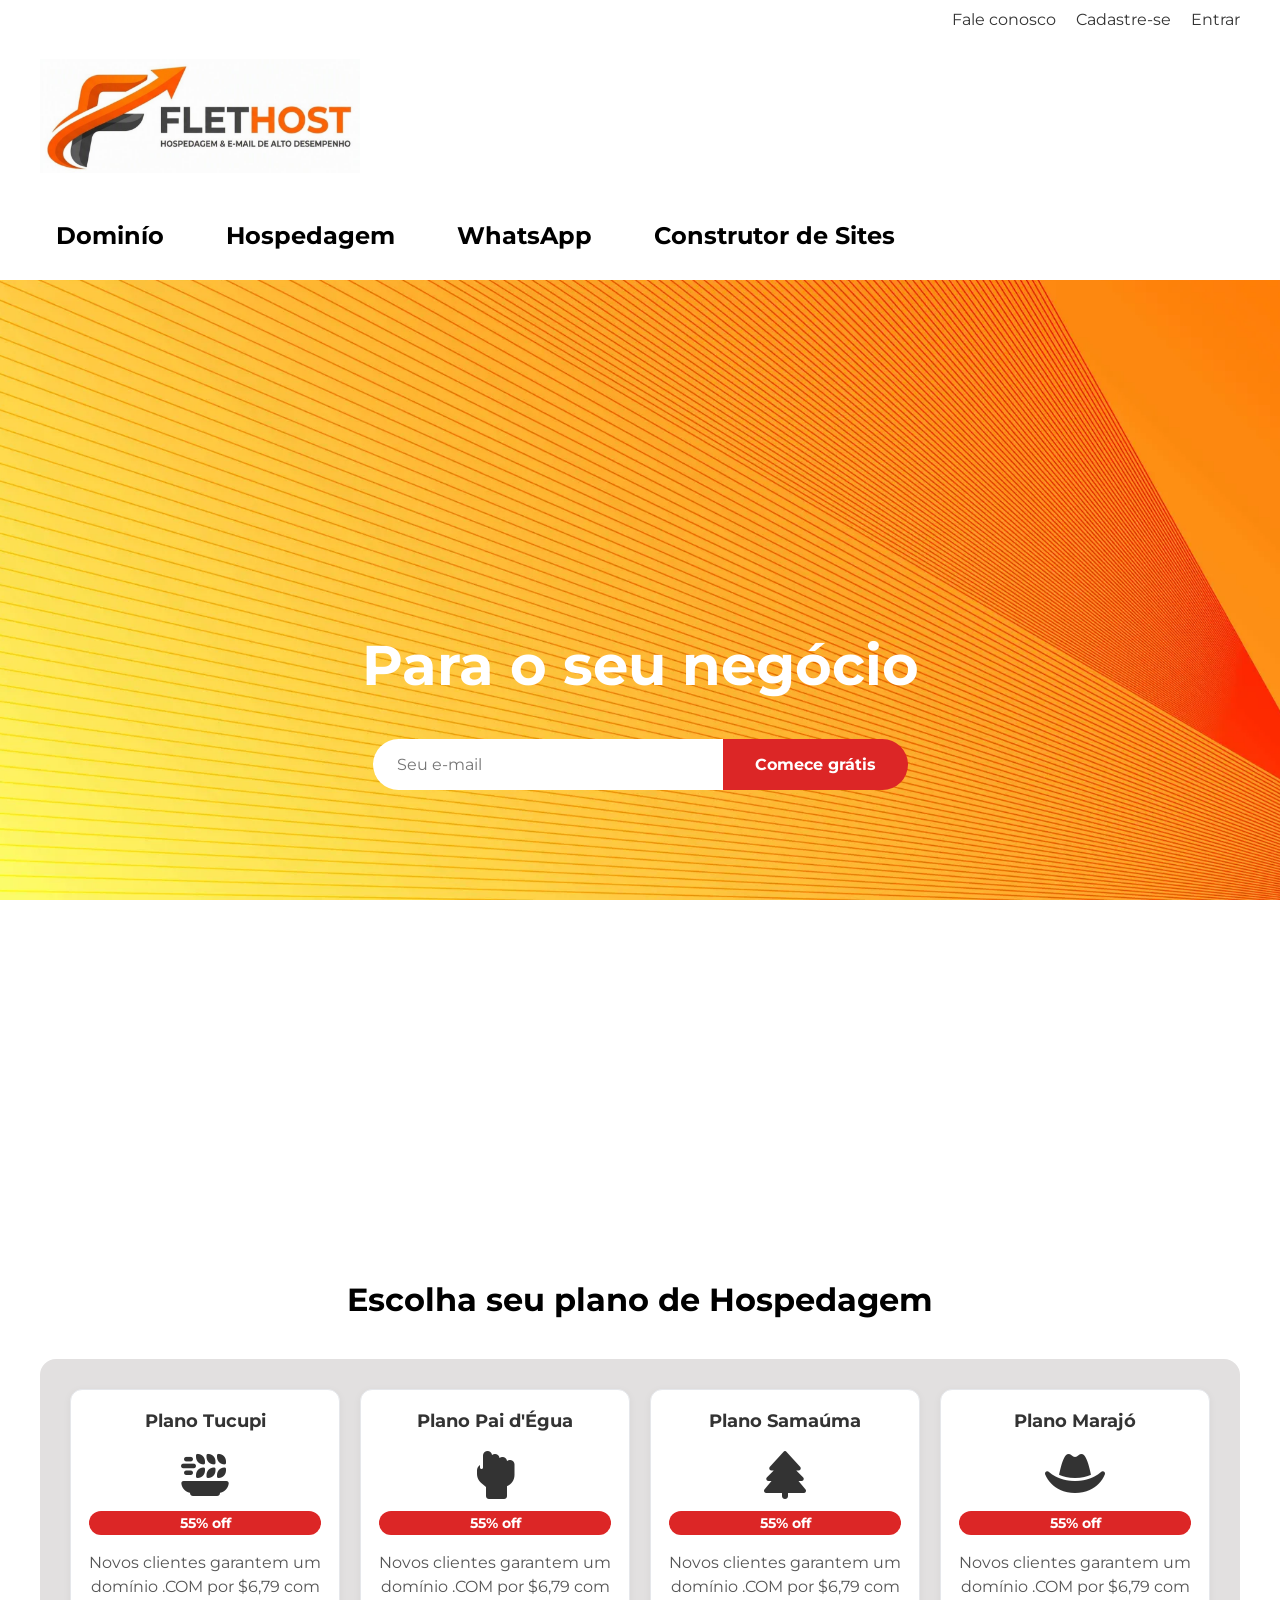
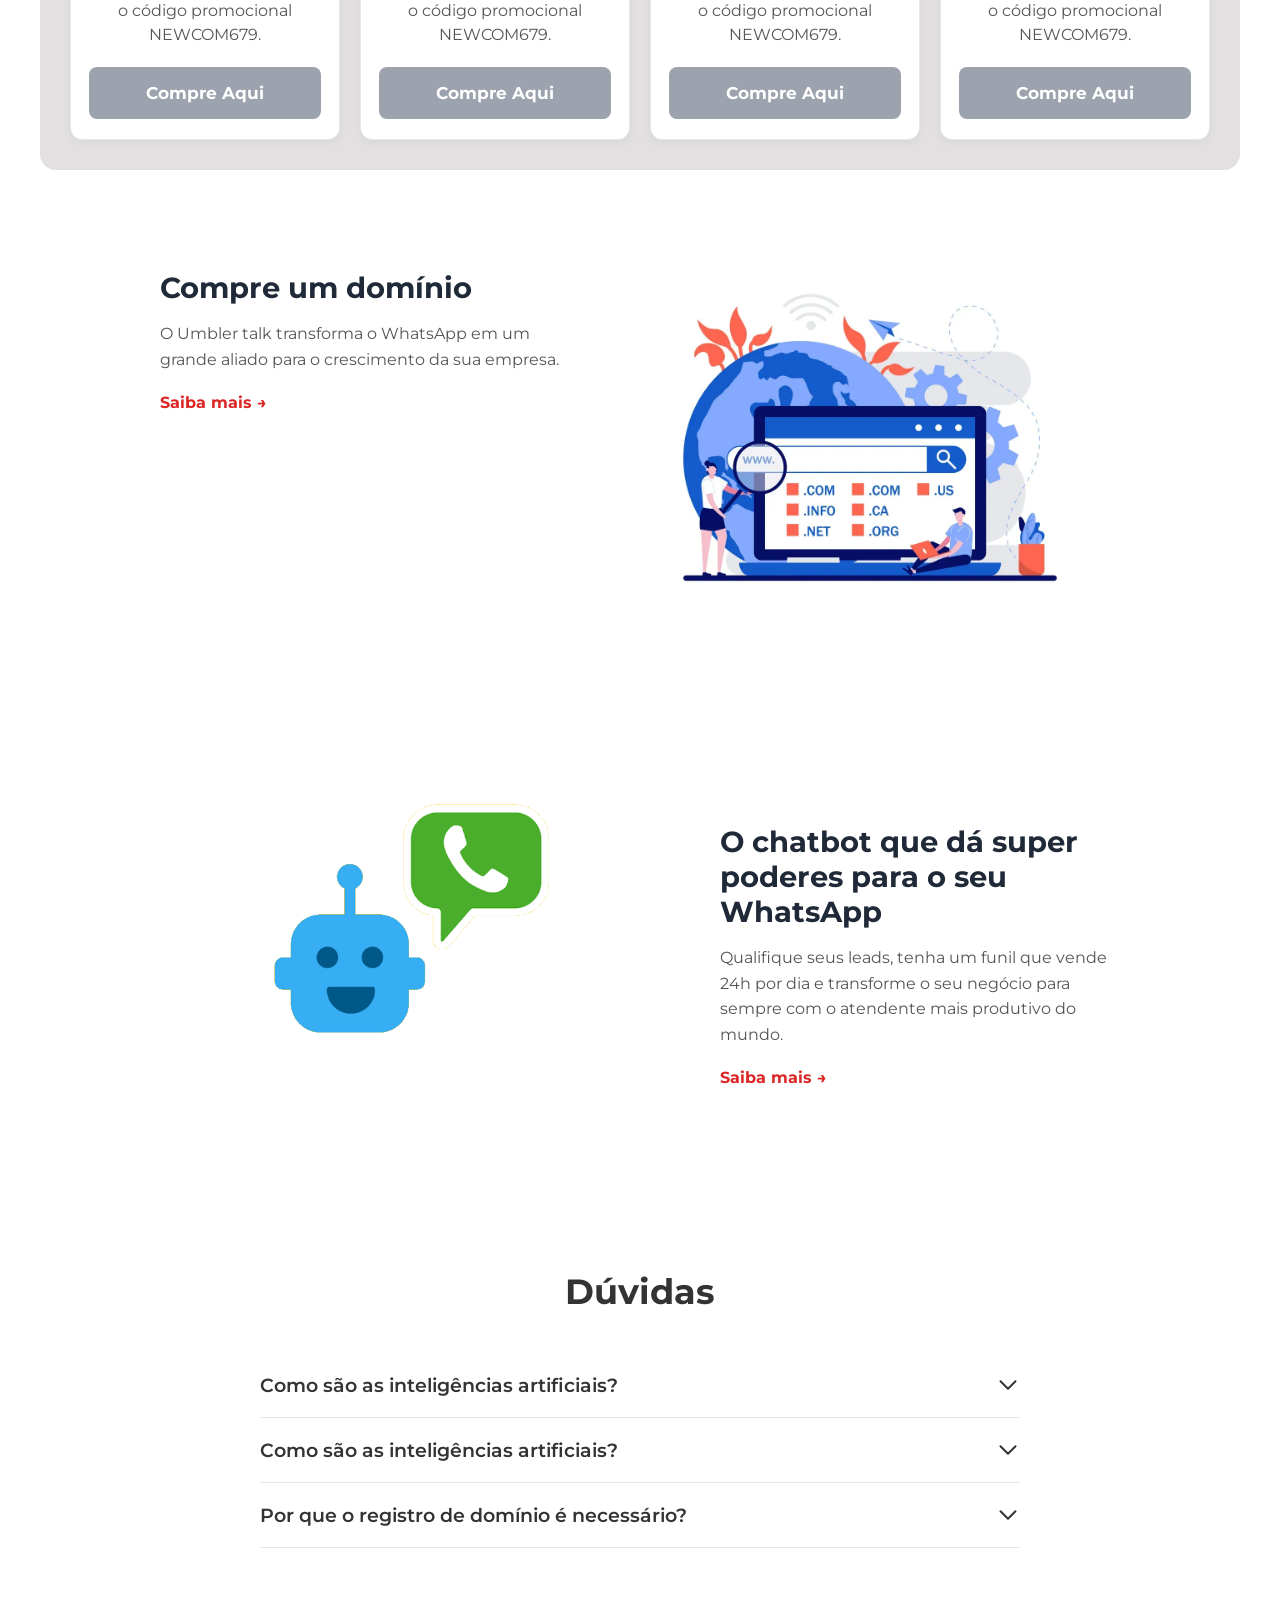
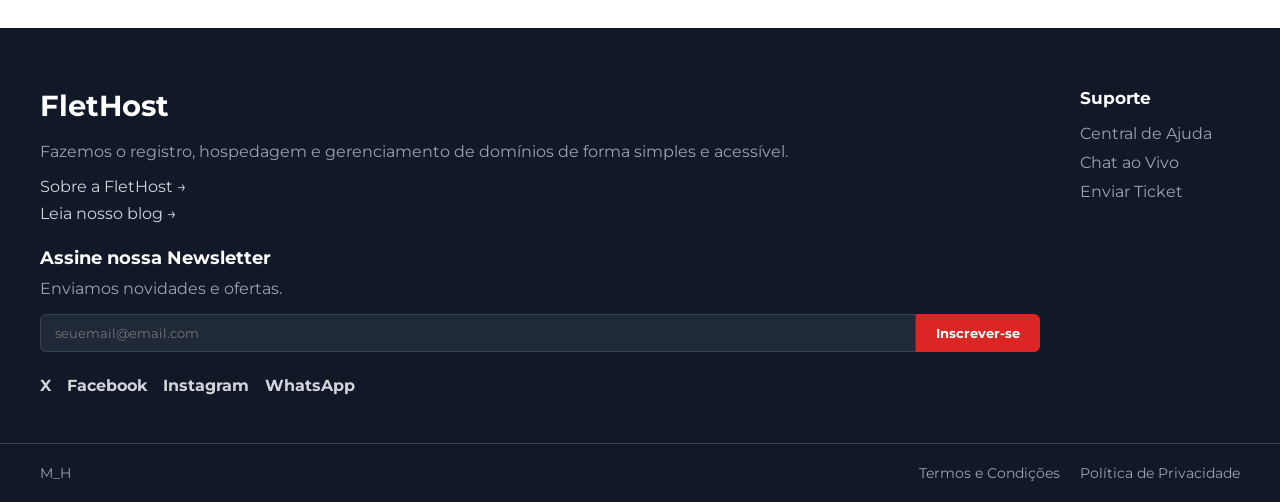
==== desafio_est-gio-VERSÃO 3/index.html @ 166040c8 "adicionado,pagina de hospedagem e etc..." ====
<!DOCTYPE html>
<html lang="pt-br">

<head>
    <meta charset="UTF-8">
    <meta name="viewport" content="width=device-width, initial-scale=1.0">
    <link rel="stylesheet" href="https://cdnjs.cloudflare.com/ajax/libs/font-awesome/6.5.1/css/all.min.css">
    <link rel="stylesheet" href="Estilo/sytle.css">
    <title>FletHost</title>
</head>

<body>

    <header>

        <div class="barra-topo">
            <a href="" class="link-topo">Fale conosco</a>
            <a href="" class="link-topo">Cadastre-se</a>
            <a href="" class="link-topo">Entrar</a>
        </div>

        <div class="barra-principal">
            <h1 class="imagem_logo">
                <a href="index.html">
                    <img src="Imagens/logo_flesthost.jpeg" alt="Logo FletHost">
                </a>
            </h1>

            <nav class="menu">
                <a href="dominios.html" style="text-decoration: none; color: inherit;">
                    <h2 class="elementos">Dominío</h2>
                </a>

                <a href="Hospedagem.html" style="text-decoration: none; color: inherit;">
                    <h2 class="elementos">Hospedagem</h2>
                </a>
                <h2 class="elementos">WhatsApp</h2>
                <h2 class="elementos">Construtor de Sites</h2>
            </nav>
    </header>

    <section class="inicio">

        <h1 class="titulo">Para o seu negócio</h1>

        <form class="cadastro">
            <input type="email" placeholder="Seu e-mail" required>
            <button type="submit">Comece grátis</button>
        </form>

    </section>

    <h1 class="titulo2">Escolha seu plano de Hospedagem</h1>

    <div class="cartoes">

        <div class="card-destaque">
            <h2 class="badge badge-verde">Plano Tucupi</h2>
            <i class="fa-solid fa-plate-wheat icone-plano"></i>
            <h3 class="badge badge-vermelho">55% off</h3>
            <p class="texto-destaque">Novos clientes garantem um domínio .COM por $6,79 com o código promocional
                NEWCOM679.</p>
            <button class="butao">Compre Aqui</button>
        </div>

        <div class="card-destaque">
            <h2 class="badge badge-verde">Plano Pai d'Égua</h2>
            <i class="fa-solid fa-hand-back-fist icone-plano"></i>
            <h3 class="badge badge-vermelho">55% off</h3>
            <p class="texto-destaque">Novos clientes garantem um domínio .COM por $6,79 com o código promocional
                NEWCOM679.</p>
            <button class="butao">Compre Aqui</button>
        </div>

        <div class="card-destaque">
            <h2 class="badge badge-verde">Plano Samaúma</h2>
            <i class="fa-solid fa-tree icone-plano"></i>
            <h3 class="badge badge-vermelho">55% off</h3>
            <p class="texto-destaque">Novos clientes garantem um domínio .COM por $6,79 com o código promocional
                NEWCOM679.</p>
            <button class="butao">Compre Aqui</button>
        </div>

        <div class="card-destaque">
            <h2 class="badge badge-verde">Plano Marajó</h2>
            <i class="fa-solid fa-hat-cowboy icone-plano"></i>
            <h3 class="badge badge-vermelho">55% off</h3>
            <p class="texto-destaque">Novos clientes garantem um domínio .COM por $6,79 com o código promocional
                NEWCOM679.</p>
            <button class="butao">Compre Aqui</button>
        </div>

    </div>

    <div class="secao-imagem-texto">

        <div class="imagem-container">
            <img src="Imagens/Dominio-Web-Sua-Marca-Depende-Dele-Guia-com-Dicas-e-Truques.webp" alt="Buy a domain">
        </div>

        <div class="texto-container">
            <h2>Compre um domínio</h2>
            <p>
                O Umbler talk transforma o WhatsApp em um grande aliado para o crescimento da sua empresa.
            </p>
            <a href="" class="link-destaque">Saiba mais →</a>
        </div>

    </div>

    <div class="secao-imagem-texto">

        <div class="imagem-container">
            <img src="Imagens/zap_bot.png" alt="Chatbot WhatsApp" style="border-radius: 20px;">
        </div>

        <div class="texto-container">
            <h2>O chatbot que dá super poderes para o seu WhatsApp</h2>
            <p>
                Qualifique seus leads, tenha um funil que vende 24h por dia e transforme o seu negócio para sempre com o
                atendente mais produtivo do mundo.
            </p>
            <a href="" class="link-destaque">Saiba mais →</a>
        </div>

    </div>

    <div class="suporte">

        <h2>Dúvidas</h2>

        <details class="pergunta">
            <summary>Como são as inteligências artificiais?</summary>
            <p>Sua inteligência artificial será capaz de qualificar leads, agendar reuniões, tirar dúvidas e direcionar
                clientes ao checkout ou ao vendedor adequado, sempre interagindo de forma precisa e empática.</p>
        </details>

        <details class="pergunta">
            <summary>Como são as inteligências artificiais?</summary>
            <p>Sua inteligência artificial será capaz de qualificar leads, agendar reuniões, tirar dúvidas e direcionar
                clientes ao checkout ou ao vendedor adequado, sempre interagindo de forma precisa e empática.</p>
        </details>

        <details class="pergunta">
            <summary>Por que o registro de domínio é necessário?</summary>
            <p>Sua inteligência artificial será capaz de qualificar leads, agendar reuniões, tirar dúvidas e direcionar
                clientes ao checkout ou ao vendedor adequado, sempre interagindo de forma precisa e empática.</p>
        </details>

    </div>

    <footer class="rodape">

        <div class="rodape-sobre">
            <h2 class="logo-rodape">FletHost</h2>
            <p>Fazemos o registro, hospedagem e gerenciamento de domínios de forma simples e acessível.</p>

            <a href="">Sobre a FletHost →</a>
            <a href="">Leia nosso blog →</a>

            <div class="newsletter-rodape">
                <h3>Assine nossa Newsletter</h3>
                <p>Enviamos novidades e ofertas.</p>
                <form>
                    <input type="email" placeholder="seuemail@email.com">
                    <button type="submit">Inscrever-se</button>
                </form>
            </div>

            <div class="redes-sociais">
                <a href="">X</a>
                <a href="">Facebook</a>
                <a href="">Instagram</a>
                <a href="">WhatsApp</a>
            </div>
        </div>

        <div class="rodape-coluna">
            <h3>Suporte</h3>
            <a href="">Central de Ajuda</a>
            <a href="">Chat ao Vivo</a>
            <a href="">Enviar Ticket</a>
        </div>

    </footer>

    <div class="rodape-final">
        <p>M_H</p>
        <div class="links-legais">
            <a href="">Termos e Condições</a>
            <a href="">Política de Privacidade</a>
        </div>
    </div>

</body>

</html>
---- desafio_est-gio-VERSÃO 3/Estilo/sytle.css ----
@import url('https://fonts.googleapis.com/css2?family=Montserrat:ital,wght@0,100..900;1,100..900&display=swap');

* {
    margin: 0;
    padding: 0;
    box-sizing: border-box;
    font-family: 'Montserrat', sans-serif;
}

html, body {
    overflow-x: hidden;
}

header {
    display: flex;
    flex-direction: column;
}

.barra-topo {
    display: flex;
    flex-direction: row;
    justify-content: flex-end;
    gap: 20px;
    padding: 10px 40px;
}

.barra-principal {
    display: flex;
    flex-direction: row;
    flex-wrap: wrap;
    justify-content: space-between;
    align-items: center;
    padding: 20px 40px;
    gap: 30px;
}

.menu {
    display: flex;
    flex-direction: row;
    gap: 30px;
    flex-shrink: 0;
}

.link-topo {
    text-decoration: none;
    color: #333;
    transition: transform 0.15s ease, color 0.15s ease;
}

.link-topo:hover {
    color: #4f6bff;
}

.link-topo:active {
    transform: scale(0.9);
}

.elementos {
    cursor: pointer;
    padding: 10px 16px;
    border-radius: 6px;
    transition: background 0.2s ease, color 0.15s ease;
}

.elementos:hover {
    background-color: #f0f0f0;
    color: #4f6bff;
}

.elementos:active {
    transform: scale(0.9);
}

.imagem_logo img {
    width: 320px;
    height: auto;
    margin-left: 0;
    max-width: 100%;
}

.inicio {
    
    background-image: url("../Imagens/fundo_laranja-ezgif.com-resize.webp");
    background-size: cover;
    background-position: center;
    background-repeat: no-repeat;
    background-attachment: fixed; 
    min-height: 100vh;
    padding: 120px 20px;
    text-align: center;
    display: flex;
    flex-direction: column;
    justify-content: center;
    align-items: center;
}

.titulo {
    text-align: center;
    font-size: 3.5em;
    color: #fff;
}

.cadastro {
    display: flex;
    justify-content: center;
    padding: 40px 0;
    width: 100%;
}

.cadastro input {
    background: #fff;
    border: none;
    border-radius: 50px 0 0 50px;
    padding: 16px 24px;
    width: 350px;
    max-width: 60%;
    font-size: 16px;
    outline: none;
}

.cadastro button {
    background: #dc2626;
    color: #fff;
    border: none;
    border-radius: 0 50px 50px 0;
    padding: 16px 32px;
    font-size: 16px;
    font-weight: bold;
    cursor: pointer;
    transition: background 0.2s ease;
}

.cadastro button:hover {
    background: #b91c1c;
}

.titulo2 {
    margin-top: 100px;
    text-align: center;
    font-size: 2.0em;
}

.cartoes {
    display: grid;
    grid-template-columns: repeat(4, 1fr);
    gap: 20px;
    padding: 30px;
    background-color: #e2e0e0;
    border-radius: 16px;
    margin: 40px;
}

.card-destaque {
    background: #fff;
    border: 1px solid #e5e7eb;
    border-radius: 12px;
    padding: 20px 18px;
    min-height: 340px;
    text-align: center;
    box-shadow: 0 2px 8px rgba(0, 0, 0, 0.05);
    transition: transform 0.2s ease, box-shadow 0.2s ease;
    display: flex;
    flex-direction: column;
    justify-content: space-between;
}

.card-destaque:hover {
    transform: translateY(-4px);
    box-shadow: 0 8px 20px rgba(0, 0, 0, 0.1);
}

.card-destaque h2 {
    font-size: 1.1em;
    font-weight: bold;
    color: #333;
    margin-bottom: 8px;
}

.texto-destaque {
    color: #555;
    font-size: 0.9em;
    line-height: 1.5;
    margin: 16px 0 20px;
}
/* ===== ÍCONES RESPONSIVOS DOS CARTÕES ===== */
.icone-plano {
    font-size: clamp(1.5em, 4vw, 3em);
    margin: 12px 0;
    color: #333;
    transition: font-size 0.2s ease;
}

.card-destaque h3.badge {
    display: inline-block;
    padding: 4px 12px;
    border-radius: 20px;
    font-size: 0.85em;
    font-weight: bold;
    color: #fff;
}

.badge-vermelho {
    background-color: #dc2626;
}

.texto-destaque {
    color: #555;
    font-size: 1em;
    line-height: 1.5;
    margin: 16px 0 20px;
}

.butao {
    width: 100%;
    background: #9ca3af;
    color: #fff;
    border: none;
    border-radius: 8px;
    padding: 16px;
    font-size: 1.05em;
    font-weight: bold;
    cursor: pointer;
    transition: background 0.2s ease;
}

.butao:hover {
    background: #6b7280;
}

.secao-imagem-texto {
    display: flex;
    align-items: center;
    gap: 60px;
    padding: 60px 70px;
    max-width: 1100px;
    margin: 40px auto;
}

.secao-imagem-texto:nth-of-type(2) {
    flex-direction: row-reverse;
    align-items: flex-start;
}

.imagem-container {
    flex: 0 0 450px;
    height: 350px;
}

.imagem-container img {
    max-width: 500px;
}

.texto-container {
    flex: 1;
}

.texto-container h2 {
    font-size: 1.8em;
    margin-bottom: 16px;
    color: #1f2937;
}

.texto-container p {
    color: #555;
    line-height: 1.6;
    margin-bottom: 20px;
}

.link-destaque {
    color: #dc2626;
    font-weight: bold;
    text-decoration: none;
    transition: color 0.2s ease;
}

.link-destaque:hover {
    text-decoration: underline;
}



.suporte {
    max-width: 800px;
    margin: 80px auto;
    padding: 0 20px;
}

.suporte h2 {
    text-align: center;
    font-size: 2.2em;
    color: #333;
    margin-bottom: 40px;
}

.pergunta {
    border-bottom: 1px solid #e5e7eb;
    padding: 20px 0;
    transition: all 0.3s ease;
}

.pergunta summary {
    list-style: none;
    display: flex;
    justify-content: space-between;
    align-items: center;
    font-size: 1.2em;
    font-weight: 600;
    color: #333;
    cursor: pointer;
    user-select: none;
}

.pergunta summary::-webkit-details-marker {
    display: none;
}

.pergunta summary::after {
    content: "";
    display: inline-block;
    width: 24px;
    height: 24px;
    background-image: url("data:image/svg+xml,%3Csvg xmlns='http://www.w3.org/2000/svg' fill='none' viewBox='0 0 24 24' stroke-width='2' stroke='%23333333'%3E%3Cpath stroke-linecap='round' stroke-linejoin='round' d='M19.5 8.25l-7.5 7.5-7.5-7.5' /%3E%3C/svg%3E");
    background-size: contain;
    background-repeat: no-repeat;
    transition: transform 0.2s ease;
}

.pergunta summary:hover {
    color: #dc2626;
}

.pergunta[open] summary::after {
    transform: rotate(180deg);
}

.pergunta p {
    margin-top: 16px;
    color: #555;
    font-size: 1.05em;
    line-height: 1.6;
    padding-right: 40px;
}

.rodape {
    background-color: #111827;
    color: #d1d5db;
    display: flex;
    flex-wrap: wrap;
    justify-content: space-between;
    gap: 40px;
    padding: 60px 40px 40px;
}

.rodape-sobre {
    flex: 1;
    min-width: 280px;
}

.rodape-sobre .logo-rodape {
    color: #fff;
    font-size: 1.8em;
    margin-bottom: 16px;
}

.rodape-sobre p {
    color: #9ca3af;
    line-height: 1.6;
    margin-bottom: 12px;
}

.rodape-sobre a {
    display: block;
    color: #d1d5db;
    text-decoration: none;
    margin-bottom: 8px;
    transition: color 0.2s ease;
}

.rodape-sobre a:hover {
    color: #fff;
}

.newsletter-rodape {
    margin-top: 24px;
}

.newsletter-rodape h3 {
    color: #fff;
    font-size: 1.1em;
    margin-bottom: 8px;
}

.newsletter-rodape p {
    color: #9ca3af;
    margin-bottom: 12px;
}

.newsletter-rodape form {
    display: flex;
}

.newsletter-rodape input {
    background: #1f2937;
    border: 1px solid #374151;
    border-radius: 6px 0 0 6px;
    padding: 10px 14px;
    color: #fff;
    outline: none;
    flex: 1;
    min-width: 0;
}

.newsletter-rodape button {
    background: #dc2626;
    color: #fff;
    border: none;
    border-radius: 0 6px 6px 0;
    padding: 10px 20px;
    font-weight: bold;
    cursor: pointer;
    transition: background 0.2s ease;
}

.newsletter-rodape button:hover {
    background: #b91c1c;
}

.redes-sociais {
    display: flex;
    gap: 16px;
    margin-top: 24px;
}

.redes-sociais a {
    color: #d1d5db;
    text-decoration: none;
    font-weight: bold;
    transition: color 0.2s ease;
}

.redes-sociais a:hover {
    color: #fff;
}

.rodape-coluna {
    min-width: 160px;
}

.rodape-coluna h3 {
    color: #fff;
    font-size: 1.05em;
    margin-bottom: 16px;
}

.rodape-coluna a {
    display: block;
    color: #9ca3af;
    text-decoration: none;
    margin-bottom: 10px;
    transition: color 0.2s ease;
}

.rodape-coluna a:hover {
    color: #fff;
}

.rodape-final {
    background-color: #111827;
    color: #9ca3af;
    display: flex;
    justify-content: space-between;
    align-items: center;
    padding: 20px 40px;
    border-top: 1px solid #374151;
    font-size: 0.9em;
}

.links-legais {
    display: flex;
    gap: 20px;
}

.links-legais a {
    color: #9ca3af;
    text-decoration: none;
    transition: color 0.2s ease;
}

.links-legais a:hover {
    color: #fff;
}

/* ===================================================== */
/* ===== NOTEBOOK / TELAS MÉDIAS (até 1024px) ===== */
/* ===================================================== */
@media (max-width: 1024px) {

    .cartoes {
        grid-template-columns: repeat(2, 1fr);
    }

    .secao-imagem-texto {
        padding: 50px 40px;
        gap: 40px;
    }

    .imagem-container {
        flex: 0 0 380px;
        height: 300px;
    }

    .imagem-container img {
        max-width: 380px;
    }

}


/* ===================================================== */
/* ===== TABLET (até 768px) ===== */
/* ===================================================== */
@media (max-width: 768px) {

    .barra-topo {
        justify-content: center;
        flex-wrap: wrap;
        gap: 10px;
        padding: 10px 20px;
    }

    .barra-principal {
        flex-direction: column;
        gap: 15px;
        padding: 20px;
    }

    .menu {
        flex-direction: column;
        align-items: center;
        gap: 15px;
        flex-wrap: wrap;
    }

    .imagem_logo img {
        width: 220px;
        margin-left: 0;
    }

    .inicio {
        background-attachment: fixed; /* Parallax mantido fixo para tablets 🚀 */
        min-height: 80vh;
        padding: 80px 20px;
    }

    .titulo {
        font-size: 1.8em;
    }

    .cadastro {
        flex-direction: column;
        align-items: center;
        gap: 10px;
    }

    .cadastro input {
        width: 100%;
        max-width: 90%;
        border-radius: 50px;
    }

    .cadastro button {
        width: 90%;
        max-width: 300px;
        border-radius: 50px;
    }

    .titulo2 {
        margin-top: 60px;
        font-size: 1.7em;
        padding: 0 20px;
    }

    .cartoes {
        grid-template-columns: repeat(2, 1fr);
        margin: 20px;
        padding: 20px;
        gap: 16px;
    }

    .card-destaque {
        min-height: 360px;
        padding: 20px;
    }

    .secao-imagem-texto,
    .secao-imagem-texto:nth-of-type(2) {
        flex-direction: column;
        text-align: center;
        padding: 40px 20px;
        margin: 20px auto;
        gap: 30px;
        align-items: center;
    }

    .imagem-container {
        justify-content: center;
        flex: 0 0 auto;
        height: auto;
        width: 100%;
    }

    .imagem-container img {
        max-width: 320px;
        width: 100%;
    }

    .suporte {
        margin: 50px auto;
    }

    .suporte h2 {
        font-size: 1.8em;
        margin-bottom: 30px;
    }

    .pergunta summary {
        font-size: 1.05em;
    }

    .rodape {
        padding: 40px 25px;
        gap: 30px;
    }

    .rodape-final {
        flex-direction: column;
        gap: 12px;
        text-align: center;
        padding: 20px;
    }

}


/* ===================================================== */
/* ===== CELULAR GRANDE (até 480px) ===== */
/* ===================================================== */
@media (max-width: 480px) {

    .barra-topo {
        gap: 8px;
        padding: 8px 15px;
    }

    .link-topo {
        font-size: 0.85em;
    }

    .barra-principal {
        padding: 15px;
    }

    .imagem_logo img {
        width: 160px;
    }

    .menu {
        gap: 10px;
    }

    .elementos {
        font-size: 0.95em;
    }

    .titulo {
        font-size: 1.4em;
    }

    .inicio {
        background-attachment: fixed; /* Parallax mantido fixo para celulares 🚀 */
        min-height: 70vh;
        padding: 60px 15px;
    }

    .cadastro input {
        padding: 12px 16px;
        font-size: 14px;
    }

    .cadastro button {
        padding: 12px 20px;
        font-size: 14px;
    }

    .titulo2 {
        font-size: 1.5em;
        margin-top: 50px;
        padding: 0 20px;
    }

    .cartoes {
        grid-template-columns: 1fr;
        margin: 15px;
        padding: 16px;
        gap: 16px;
        border-radius: 12px;
    }

    .card-destaque {
        min-height: auto;
        padding: 20px;
    }

    .card-destaque h2 {
        font-size: 1.15em;
    }

    .icone-plano {
        font-size: 1.6em;
        margin: 8px 0;
    }

    .texto-destaque {
        font-size: 0.95em;
    }

    .butao {
        padding: 14px;
        font-size: 1em;
    }

    .secao-imagem-texto,
    .secao-imagem-texto:nth-of-type(2) {
        padding: 30px 15px;
        margin: 15px auto;
    }

    .texto-container h2 {
        font-size: 1.4em;
    }

    .texto-container p {
        font-size: 0.95em;
    }

    .suporte h2 {
        font-size: 1.5em;
    }

    .pergunta summary {
        font-size: 0.95em;
    }

    .pergunta summary::after {
        width: 18px;
        height: 18px;
    }

    .pergunta p {
        font-size: 0.9em;
        padding-right: 20px;
    }

    .rodape {
        padding: 30px 20px;
    }

    .rodape-sobre .logo-rodape {
        font-size: 1.5em;
    }

    .newsletter-rodape form {
        flex-direction: column;
        gap: 8px;
    }

    .newsletter-rodape input {
        border-radius: 6px;
    }

    .newsletter-rodape button {
        border-radius: 6px;
    }

    .links-legais {
        flex-direction: column;
        gap: 8px;
    }

}
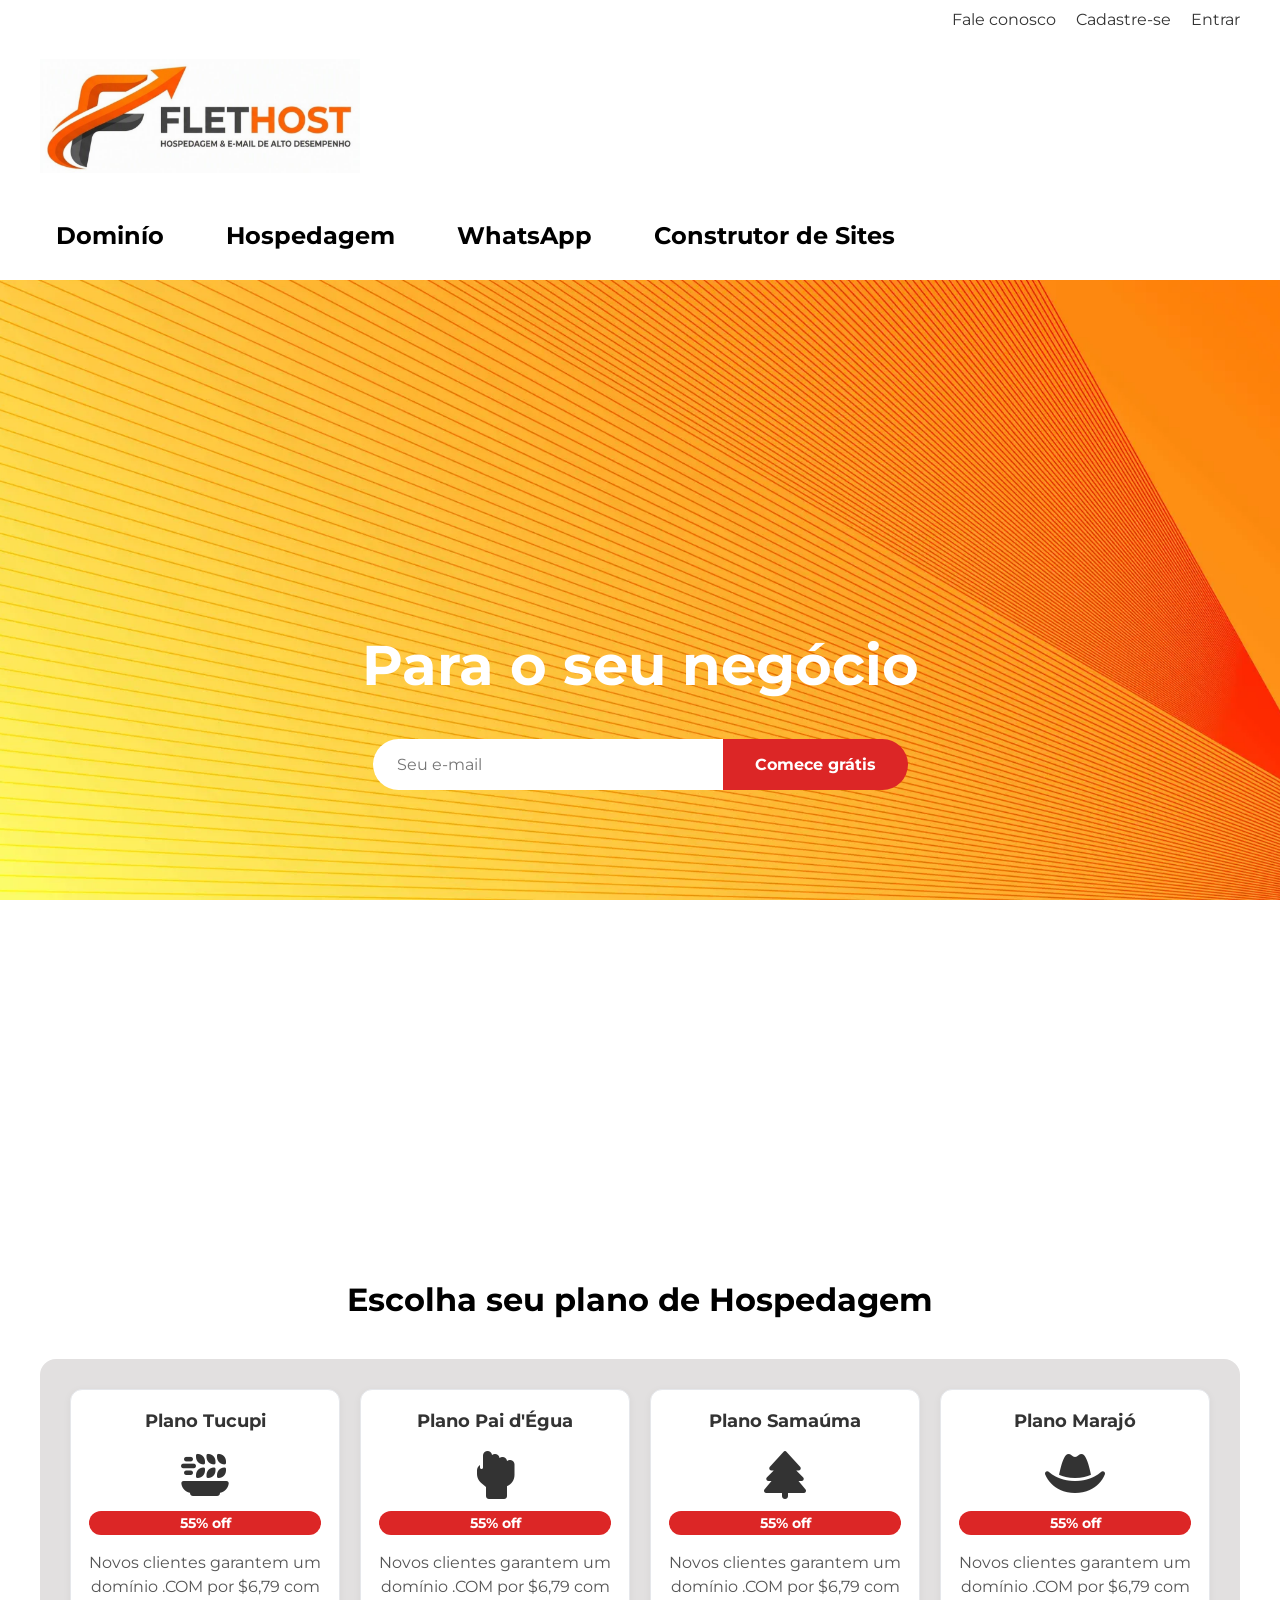
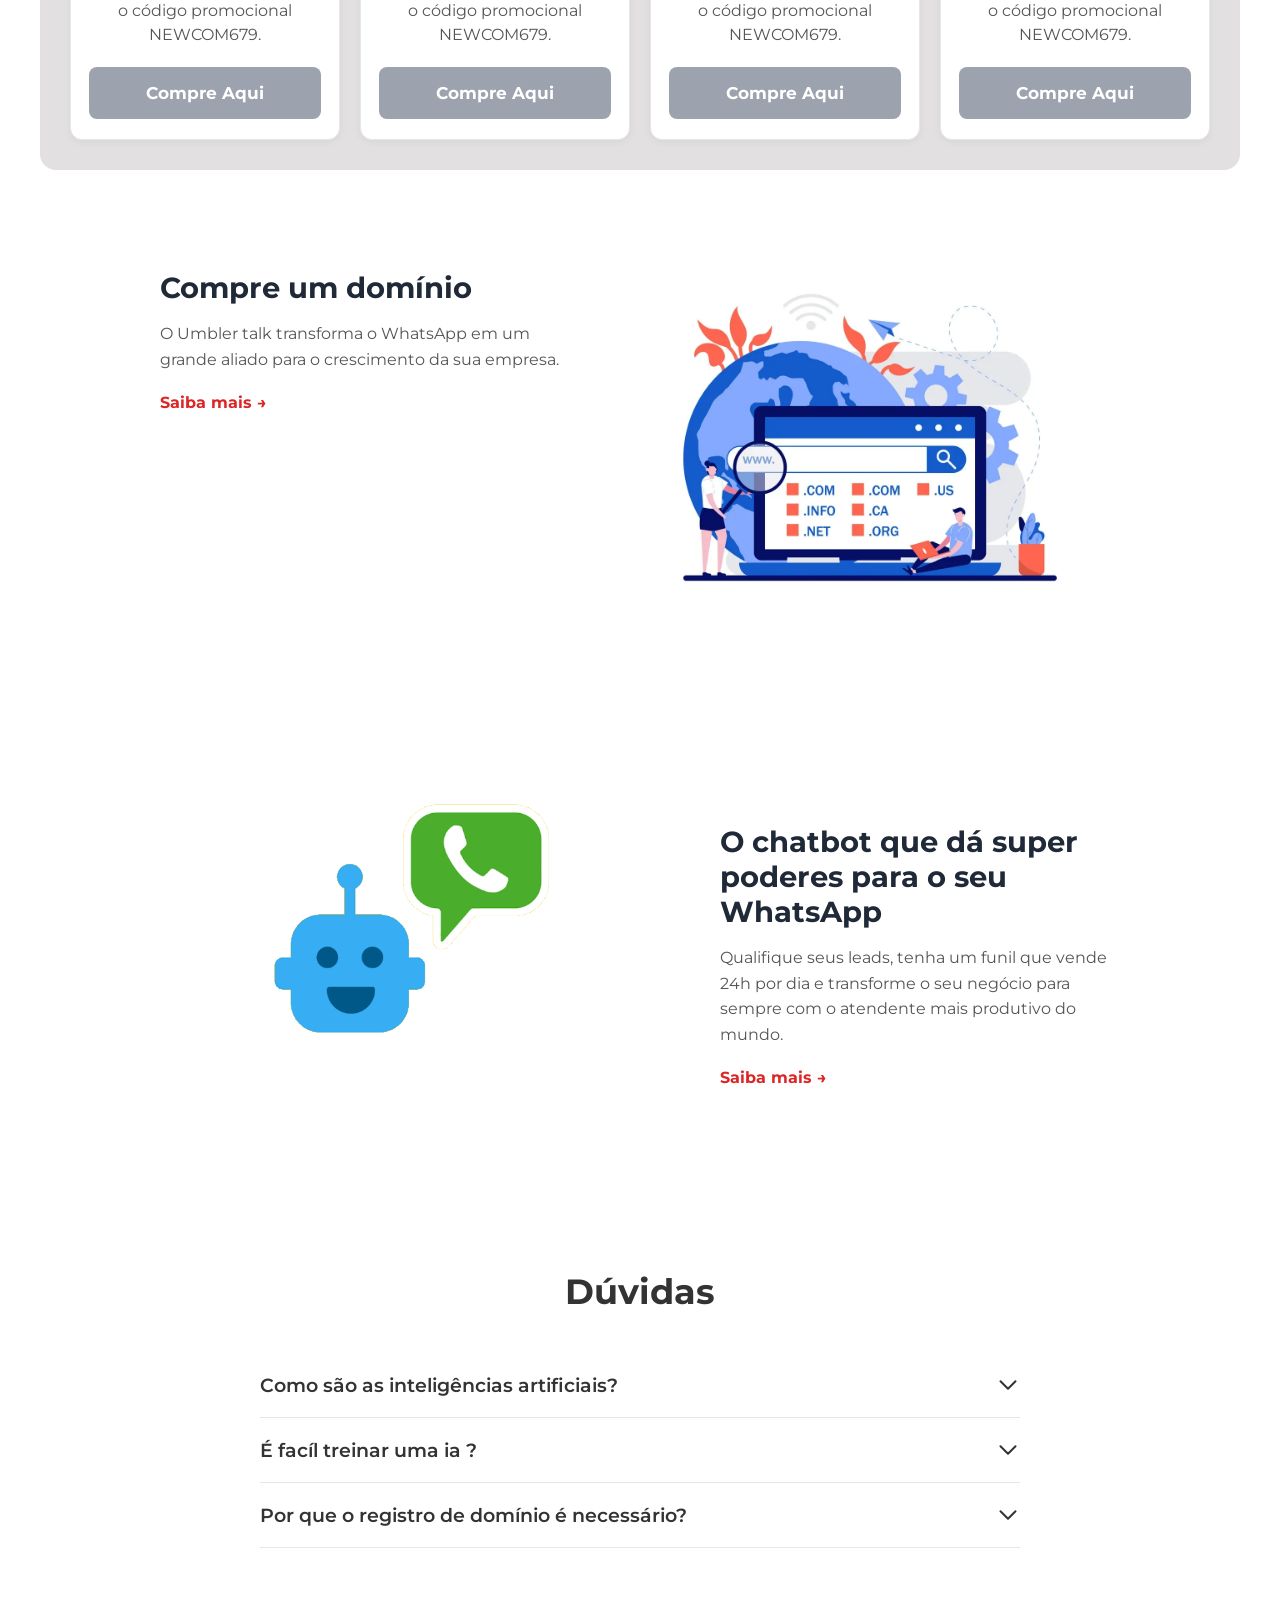
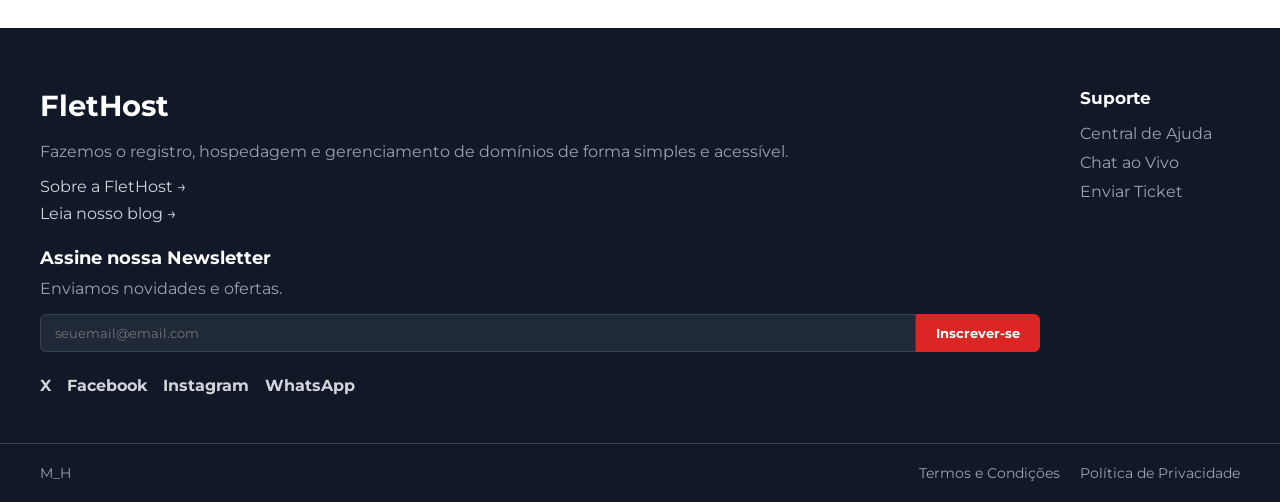
==== commit b35a63d3: "cores e imagens" ====
--- a/desafio_est-gio-VERSÃO 3/index.html
+++ b/desafio_est-gio-VERSÃO 3/index.html
@@ -136,9 +136,10 @@
         </details>
 
         <details class="pergunta">
-            <summary>Como são as inteligências artificiais?</summary>
-            <p>Sua inteligência artificial será capaz de qualificar leads, agendar reuniões, tirar dúvidas e direcionar
-                clientes ao checkout ou ao vendedor adequado, sempre interagindo de forma precisa e empática.</p>
+            <summary>É facíl treinar uma ia ?</summary>
+            <p>Treine e implante seus Agentes IA em horas, não semanas. O treinamento da sua IA será feito usando
+                linguagem simples e natural, como se estivesse treinando um colega, sem necessidade de configurações
+                manuais complicadas.</p>
         </details>
 
         <details class="pergunta">
